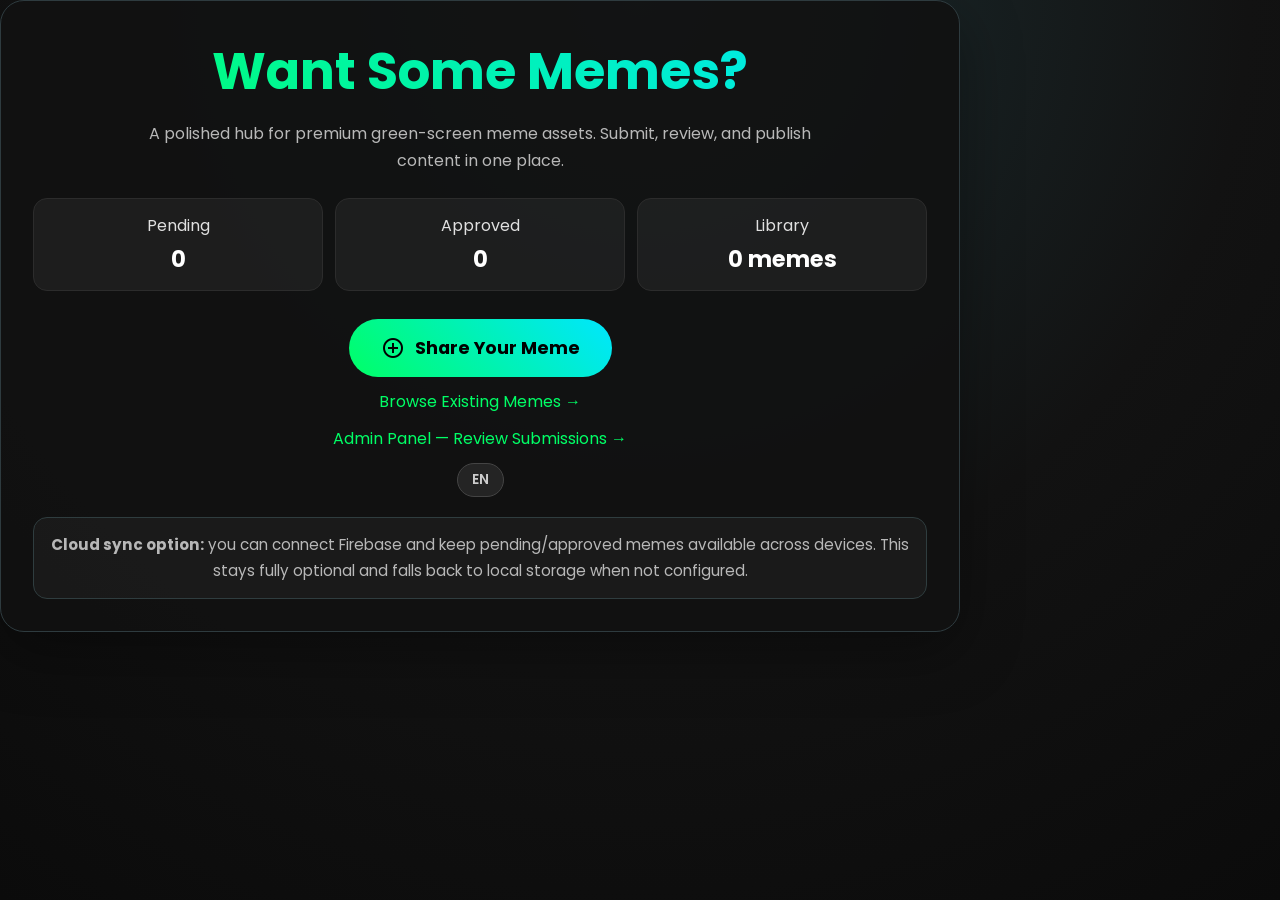
==== index.html @ 4ab0ca45 "First upload" ====
<!DOCTYPE html>
<html lang="en" dir="ltr">
<head>
    <meta charset="UTF-8">
    <meta name="viewport" content="width=device-width, initial-scale=1.0">
    <title>Want Some Memes - Home</title>
    <link rel="icon" type="image/svg+xml" href="favicon.svg">
    <link rel="preconnect" href="https://fonts.gstatic.com" crossorigin>
    <link rel="stylesheet" href="css/style.css">
    <link rel="stylesheet" href="css/cards.css">
</head>
<body>
    <div class="hero-card">
        <h1>Want Some Memes?</h1>
        <p class="subtitle">A polished hub for premium green-screen meme assets. Submit, review, and publish content in one place.</p>
        <div class="stats-grid">
            <div class="stat-card"><span>Pending</span><strong class="stat-number" id="homePending">0</strong></div>
            <div class="stat-card"><span>Approved</span><strong class="stat-number" id="homeApproved">0</strong></div>
            <div class="stat-card"><span>Library</span><strong class="stat-number" id="homeLibrary">Ready</strong></div>
        </div>
        <div class="buttons-container">
            <a href="submit.html" class="cta-button"><span class="material-icons">add_circle_outline</span> Share Your Meme</a>
            <a href="view-memes.html" class="secondary-link">Browse Existing Memes →</a>
            <a href="admin.html" class="secondary-link">Admin Panel — Review Submissions →</a>
            <span id="langToggleWrap"></span>
        </div>
        <div class="cloud-box">
            <strong>Cloud sync option:</strong> you can connect Firebase and keep pending/approved memes available across devices. This stays fully optional and falls back to local storage when not configured.
        </div>
    </div>

    <script type="module" src="js/index.js"></script>
</body>
</html>
---- css/style.css ----
@import url('https://fonts.googleapis.com/css2?family=Poppins:wght@400;600;700&display=swap');
@import url('https://fonts.googleapis.com/icon?family=Material+Icons');

:root { color-scheme: dark; --transition-fast: 0.15s ease; --transition-normal: 0.25s ease; --transition-slow: 0.35s ease; }
* { box-sizing: border-box; }
body {
  margin: 0;
  background: radial-gradient(circle at top, #1d2f32 0%, #121212 55%, #0b0b0b 100%);
  color: #e0e0e0;
  font-family: 'Poppins', sans-serif;
  min-height: 100vh;
}
a { color: inherit; }

.hidden { display: none !important; }
.muted-text { color: #a0a0a0; }
.warning-text { color: #ff6b6b; }
.small-text { font-size: 0.9rem; }
.no-margin { margin: 0; }
.flex-row { display: flex; align-items: center; flex-wrap: wrap; gap: 8px; }
.flex-between { display: flex; justify-content: space-between; align-items: center; flex-wrap: wrap; gap: 8px; }
.mt-8 { margin-top: 8px; }
.mb-8 { margin-bottom: 8px; }
.mt-12 { margin-top: 12px; }
.storage-warning { color: #ffaa00; }

.toast {
  position: fixed; bottom: 24px; left: 50%;
  transform: translateX(-50%) translateY(100px);
  background: #1e1e1e; border: 1px solid #333; color: #ddd;
  padding: 12px 20px; border-radius: 10px; font-size: 0.9rem;
  z-index: 999; transition: transform 0.3s ease; pointer-events: none;
  white-space: nowrap; max-width: 90vw; overflow: hidden; text-overflow: ellipsis;
}
.toast.visible { transform: translateX(-50%) translateY(0); }

.status-banner {
  padding: 12px 14px; border-radius: 10px; margin-bottom: 16px; font-size: 0.95rem; display: none;
  animation: fadeSlideUp .35s ease;
}
.status-banner.success {
  display: block; background: rgba(0,255,102,0.14); color: #7dffb3; border: 1px solid rgba(0,255,102,0.24);
}
.status-banner.error {
  display: block; background: rgba(255,68,68,0.16); color: #ff9d9d; border: 1px solid rgba(255,68,68,0.24);
}

.sync-status-box {
  display: none; padding: 12px 14px; background: rgba(0,230,255,0.08);
  border: 1px solid rgba(0,230,255,0.2); border-radius: 10px; color: #8fe8ff;
  margin-bottom: 16px; align-items: center; gap: 8px; font-size: 0.95rem;
}
@keyframes spin { from { transform: rotate(0deg); } to { transform: rotate(360deg); } }
@keyframes pulse { 0%,100% { opacity: .5; } 50% { opacity: 1; } }
@keyframes fadeSlideUp { from { opacity: 0; transform: translateY(12px); } to { opacity: 1; transform: translateY(0); } }
.rotating-icon { animation: spin 1.2s linear infinite; }

.storage-warning-box {
  padding: 10px 14px; background: rgba(255,170,0,0.1); border: 1px solid rgba(255,170,0,0.3);
  border-radius: 10px; color: #ffcc00; font-size: 0.85rem; margin-bottom: 12px;
}

.admin-link { color: #00e6ff; text-decoration: none; font-size: 0.9rem; transition: color var(--transition-normal); }
.admin-link:hover { color: #66f0ff; }
.subtitle-text { color: #a0a0a0; margin-bottom: 10px; }
.note {
  font-size: 0.9rem; color: #999; margin-top: 10px; line-height: 1.5;
}
.note.mt0 { margin-top: 0; }

input[type="text"], input[type="password"], input[type="file"], select, textarea {
  font-family: 'Poppins', sans-serif;
}

.lang-toggle-btn {
  background: rgba(255,255,255,0.08);
  border: 1px solid #444;
  color: #ccc;
  padding: 6px 14px;
  border-radius: 999px;
  cursor: pointer;
  font-family: 'Poppins', sans-serif;
  font-size: 0.85rem;
  font-weight: 600;
  min-width: 44px;
  text-align: center;
  transition: background 0.2s;
}
.lang-toggle-btn:hover { background: rgba(255,255,255,0.16); color: #fff; }

@media (max-width: 600px) {
  .toast {
    bottom: 16px;
    padding: 10px 16px;
    font-size: 0.85rem;
    white-space: normal;
    max-width: 92vw;
  }
}
---- css/cards.css ----
.hero-card {
  width: min(960px, 100%);
  background: rgba(17,17,17,0.9);
  border: 1px solid #2e3b3f;
  border-radius: 24px;
  box-shadow: 0 20px 60px rgba(0,0,0,0.35);
  padding: 32px;
  text-align: center;
  transition: box-shadow var(--transition-slow), border-color var(--transition-normal);
}
h1 {
  font-size: clamp(2.2rem,4vw,3.5rem);
  margin: 0 0 10px;
  background: linear-gradient(45deg, #00ff66, #00e6ff);
  -webkit-background-clip: text;
  -webkit-text-fill-color: transparent;
}
.subtitle {
  margin: 0 auto 24px; color: #b8b8b8; max-width: 700px; line-height: 1.7;
}
.stats-grid {
  display: grid;
  grid-template-columns: repeat(auto-fit, minmax(140px, 1fr));
  gap: 12px; margin: 24px 0 28px;
}
.stat-card {
  background: rgba(255,255,255,0.05); border: 1px solid #2c2c2c;
  border-radius: 14px; padding: 14px 12px;
  transition: transform var(--transition-normal), border-color var(--transition-normal);
}
.stat-card:hover { transform: translateY(-2px); border-color: #444; }
.stat-number {
  display: block; font-size: 1.4rem; font-weight: 700; color: #fff; margin-top: 4px;
}
.buttons-container {
  display: flex; flex-direction: column; align-items: center; gap: 12px; margin-top: 10px;
}
.cta-button {
  background: linear-gradient(45deg, #00ff66, #00e6ff); color: #000; border: none;
  padding: 16px 32px; font-size: 1.1rem; font-weight: 700; border-radius: 999px;
  cursor: pointer; text-decoration: none; display: inline-flex; align-items: center; gap: 10px;
  transition: transform 0.2s ease, box-shadow 0.2s ease;
}
.cta-button:hover {
  transform: translateY(-2px); box-shadow: 0 10px 24px rgba(0,255,102,0.28);
}
.secondary-link {
  color: #00ff66; text-decoration: none; font-size: 1rem; transition: color 0.25s ease;
}
.secondary-link:hover { color: #00e6ff; text-decoration: underline; }
.cloud-box {
  margin-top: 20px; padding: 14px; border-radius: 14px;
  background: rgba(255,255,255,0.04); border: 1px solid #2f3d3f; color: #b8b8b8; font-size: 0.95rem; line-height: 1.7;
}

.form-container {
  width: min(860px, 100%);
  background: #1d1d1d; padding: 28px; border-radius: 18px;
  box-shadow: 0 15px 35px rgba(0,0,0,0.32); border: 1px solid #333;
}
.form-group { margin-bottom: 18px; text-align: left; }
.form-group label {
  display: block; margin-bottom: 8px; color: #00e6ff; font-weight: 600;
}
.form-group input[type="text"], .form-group select {
  width: 100%; padding: 13px 14px; background-color: #2c2c2c;
  border: 1px solid #444; border-radius: 10px; color: #fff; font-size: 1rem;
  transition: border-color var(--transition-normal), box-shadow var(--transition-normal);
}
.form-group input[type="text"]:focus, .form-group select:focus {
  outline: none; border-color: #00ff66; box-shadow: 0 0 0 3px rgba(0,255,102,0.15);
}
.submit-button {
  background: linear-gradient(45deg, #00ff66, #00e6ff); color: #000; border: none;
  padding: 14px 22px; font-size: 1rem; font-weight: 700; border-radius: 10px;
  cursor: pointer; width: 100%; margin-top: 12px;
  transition: transform var(--transition-fast), box-shadow var(--transition-fast), background var(--transition-fast);
}
.submit-button:hover { background: linear-gradient(45deg, #00e6ff, #00ff66); transform: translateY(-1px); box-shadow: 0 6px 16px rgba(0,255,102,0.2); }
.submit-button:active { transform: scale(0.97); }
.submit-button:disabled { opacity: 0.4; cursor: not-allowed; transform: none; }
.secondary-button { background: #ff4444; color: #fff; transition: transform var(--transition-fast), box-shadow var(--transition-fast), background var(--transition-fast); }
.secondary-button:hover { background: #ff5c5c; transform: translateY(-1px); box-shadow: 0 4px 12px rgba(255,68,68,0.3); }
.secondary-button:active { transform: scale(0.97); }
.preview-box {
  margin-top: 12px; min-height: 150px; border: 1px dashed #4f4f4f;
  border-radius: 12px; display: flex; align-items: center; justify-content: center;
  background: #161616; padding: 12px; color: #aaa; text-align: center;
}
.preview-box img, .preview-box video, .preview-box audio {
  width: 100%; max-height: 220px; border-radius: 10px;
}
.cloud-settings {
  margin-top: 10px; padding: 12px; border-radius: 12px;
  background: rgba(255,255,255,0.04); border: 1px solid #2f2f2f;
}
.cloud-settings input {
  width: 100%; padding: 10px 12px; margin-top: 6px;
  border-radius: 8px; border: 1px solid #444; background: #2c2c2c; color: #fff;
  transition: border-color var(--transition-normal);
}
.cloud-settings input:focus {
  outline: none; border-color: #00e6ff;
}
#saveFileButton { margin-top: 12px; background: #00a8ff; transition: transform var(--transition-fast), box-shadow var(--transition-fast); }
#saveFileButton:hover { transform: translateY(-1px); box-shadow: 0 4px 12px rgba(0,168,255,0.25); }
#saveFileButton:active { transform: scale(0.97); }
#saveCloudSettingsBtn { margin-top: 10px; background: #ff9800; transition: transform var(--transition-fast), box-shadow var(--transition-fast); }
#saveCloudSettingsBtn:hover { transform: translateY(-1px); box-shadow: 0 4px 12px rgba(255,152,0,0.25); }
#saveCloudSettingsBtn:active { transform: scale(0.97); }

.dropzone {
  width: 100%; min-height: 180px; border: 2px dashed #4f4f4f;
  border-radius: 14px; display: flex; flex-direction: column;
  align-items: center; justify-content: center; color: #999;
  cursor: pointer; transition: border-color 0.3s, background 0.3s;
  padding: 20px; text-align: center; background: #161616;
}
.dropzone:hover, .dropzone.dragover {
  border-color: #00ff66; background: rgba(0,255,102,0.06);
}
.dropzone .material-icons { font-size: 2.4rem; margin-bottom: 6px; }

.page { max-width: 1180px; margin: 0 auto; padding: 24px; }
.header-link {
  color: #a0a0a0; text-decoration: none; display: inline-flex; align-items: center;
  gap: 6px; margin-bottom: 18px;
  transition: color var(--transition-normal);
}
.header-link:hover { color: #00ff66; }
.intro { color: #a0a0a0; margin: 0 0 18px; }
.shortcuts-hint {
  display: inline-flex; align-items: center; gap: 6px; padding: 6px 12px;
  background: rgba(255,255,255,0.04); border: 1px solid #2f2f2f; border-radius: 8px;
  color: #aaa; font-size: 0.8rem; margin-bottom: 16px; cursor: pointer;
  transition: color var(--transition-normal), border-color var(--transition-normal), background var(--transition-normal);
}
.shortcuts-hint:hover { color: #ccc; border-color: #444; background: rgba(255,255,255,0.08); }
kbd {
  padding: 2px 6px; border-radius: 4px; background: #333;
  border: 1px solid #555; font-family: monospace; font-size: 0.75rem; color: #ddd;
}
.settings-box {
  display: flex; flex-wrap: wrap; gap: 10px; align-items: center;
  padding: 12px 14px; background: rgba(255,255,255,0.04);
  border: 1px solid #2f2f2f; border-radius: 12px; margin-bottom: 16px;
}
.settings-box input {
  flex: 1 1 260px; min-width: 240px; padding: 10px 12px; border-radius: 10px;
  border: 1px solid #3b3b3b; background: #232323; color: #fff;
  transition: border-color var(--transition-normal);
}
.settings-box input:focus {
  outline: none; border-color: #00e6ff;
}
.label-inline { margin: 0; color: #8fe8ff; font-size: 0.95rem; margin-right: 10px; }
.toolbar {
  display: flex; flex-wrap: wrap; gap: 10px; margin-bottom: 16px; align-items: center;
}
.toolbar input, .toolbar select, .toolbar button {
  padding: 10px 12px; border-radius: 10px; border: 1px solid #3b3b3b;
  background: #232323; color: #fff;
}
.toolbar input { flex: 1 1 220px; min-width: 220px; }
.toolbar button { cursor: pointer; background: #00e6ff; color: #071114; font-weight: 700; border: none; transition: transform var(--transition-fast), box-shadow var(--transition-fast), background var(--transition-fast); }
.toolbar button:hover { background: #33ffee; transform: translateY(-1px); box-shadow: 0 4px 12px rgba(0,230,255,0.25); }
.toolbar button:active { transform: scale(0.96); }
.toolbar .link-btn {
  background: transparent; border: 1px solid #00e6ff; color: #00e6ff;
  text-decoration: none; display: inline-flex; align-items: center; padding: 10px 12px;
  transition: background var(--transition-fast), border-color var(--transition-fast), color var(--transition-fast);
}
.toolbar .link-btn:hover { background: rgba(0,230,255,0.08); }
.meta-row {
  display: flex; justify-content: space-between; align-items: center;
  gap: 10px; margin: 6px 0 18px; color: #a0a0a0; flex-wrap: wrap;
}
.grid {
  display: grid;
  grid-template-columns: repeat(auto-fit, minmax(280px, 1fr));
  gap: 18px;
}
.meme-card {
  background: #1e1e1e; padding: 16px; border-radius: 14px;
  border: 1px solid #333; box-shadow: 0 8px 22px rgba(0,0,0,0.22);
  transition: transform var(--transition-normal), box-shadow var(--transition-normal), border-color var(--transition-normal);
  position: relative;
}
.meme-card.animate-in { animation: fadeSlideUp .4s ease both; }
.meme-card.animate-in:nth-child(2) { animation-delay: .04s; }
.meme-card.animate-in:nth-child(3) { animation-delay: .08s; }
.meme-card.animate-in:nth-child(4) { animation-delay: .12s; }
.meme-card.animate-in:nth-child(5) { animation-delay: .16s; }
.meme-card.animate-in:nth-child(6) { animation-delay: .2s; }
.meme-card.animate-in:nth-child(7) { animation-delay: .24s; }
.meme-card.animate-in:nth-child(8) { animation-delay: .28s; }
.meme-card.animate-in:nth-child(9) { animation-delay: .32s; }
.meme-card.animate-in:nth-child(10) { animation-delay: .36s; }
.source-badge {
  position: absolute; top: 10px; right: 10px; z-index: 3;
  background: rgba(0,255,102,0.15); color: #00ff66; border: 1px solid rgba(0,255,102,0.4);
  padding: 3px 8px; border-radius: 999px; font-size: 0.72rem; font-weight: 600;
}
.meme-card:hover { transform: translateY(-4px); box-shadow: 0 16px 40px rgba(0,0,0,0.35); border-color: #444; }
.tag-text { color: #a0a0a0; margin: 10px 0 0; }
.empty-title { margin: 8px 0 0; color: #e0e0e0; font-weight: 600; }
.empty-sub { margin: 6px 0 0; color: #999; }
.play-overlay { position: absolute; inset: 0; display: flex; align-items: center; justify-content: center; }
.play-icon { font-size: 3rem; color: rgba(255,255,255,0.7); text-shadow: 0 2px 8px rgba(0,0,0,0.5); cursor: pointer; transition: color var(--transition-normal), transform var(--transition-fast); }
.play-icon:hover { color: #fff; transform: scale(1.1); }
.page-btn {
  padding: 8px 14px; border-radius: 8px; border: 1px solid #3b3b3b;
  background: #232323; color: #fff; cursor: pointer;
  transition: transform var(--transition-fast), background var(--transition-fast), border-color var(--transition-fast), opacity var(--transition-normal);
}
.page-btn:hover { background: #333; border-color: #555; }
.page-btn:active { transform: scale(0.96); }
.page-btn:disabled { opacity: 0.4; transform: none; }
.page-info { color: #aaa; font-size: 0.9rem; }
.pagination-row { display: flex; justify-content: center; align-items: center; gap: 8px; margin-top: 18px; }
.icon-sm { font-size: 1rem; }
.icon-fs { font-size: 1.1rem; }
.empty-icon { font-size: 2.8rem; color: #777; }
.skeleton { background: linear-gradient(90deg, #232323 25%, #2a2a2a 50%, #232323 75%); background-size: 200% 100%; animation: pulse 1.5s ease-in-out infinite; border-radius: 8px; }
.skeleton-card { height: 200px; border-color: transparent; pointer-events: none; }
.skeleton-text { height: 14px; margin: 8px 0; width: 70%; }
.skeleton-chip { height: 24px; width: 60px; border-radius: 999px; display: inline-block; }

@media (max-width: 600px) {
  .hero-card { padding: 20px 16px; border-radius: 18px; }
  .stats-grid { grid-template-columns: 1fr; gap: 8px; }
  .cta-button { width: 100%; justify-content: center; padding: 14px 24px; font-size: 1rem; }
  .form-container { padding: 18px 14px; border-radius: 14px; }
  .page { padding: 12px; }
  .grid { grid-template-columns: 1fr; gap: 14px; }
  .meme-card { padding: 12px; }
  .toolbar input { min-width: 100%; flex-basis: 100%; }
  .toolbar select { flex: 1 1 calc(50% - 10px); min-width: 0; }
  .settings-box { flex-direction: column; align-items: stretch; }
  .settings-box input { min-width: 0; width: 100%; }
  .shortcuts-hint { font-size: 0.72rem; flex-wrap: wrap; }
  .meta-row { font-size: 0.85rem; }
  .pagination-row { gap: 6px; }
  .page-btn { padding: 10px 16px; font-size: 0.9rem; min-width: 44px; text-align: center; }
  .cloud-box { font-size: 0.85rem; }
}
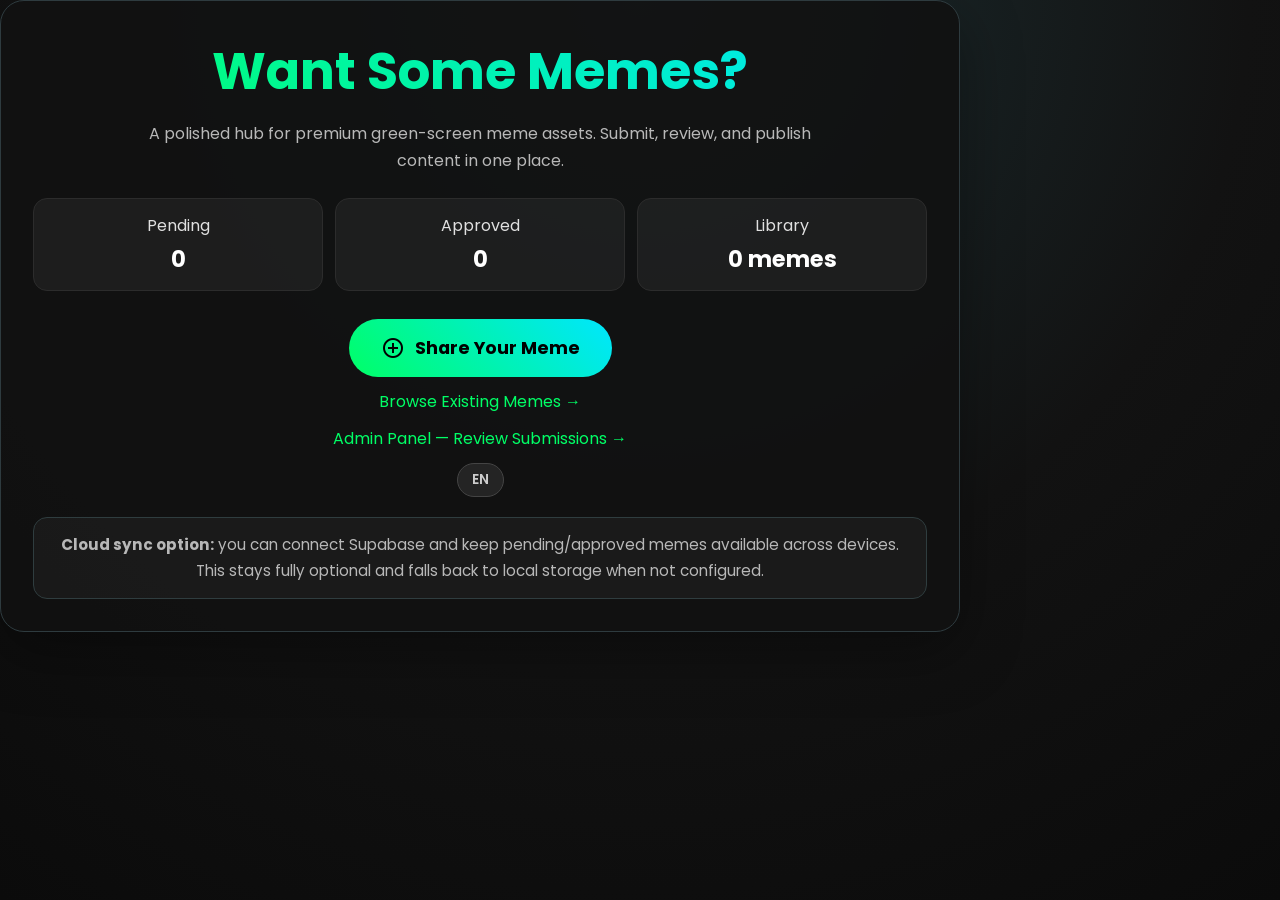
==== commit c8d0660d: "feat: migrate from Firebase/Cloudflare to Supabase" ====
--- a/index.html
+++ b/index.html
@@ -25,7 +25,7 @@
             <span id="langToggleWrap"></span>
         </div>
         <div class="cloud-box">
-            <strong>Cloud sync option:</strong> you can connect Firebase and keep pending/approved memes available across devices. This stays fully optional and falls back to local storage when not configured.
+            <strong>Cloud sync option:</strong> you can connect Supabase and keep pending/approved memes available across devices. This stays fully optional and falls back to local storage when not configured.
         </div>
     </div>
 
